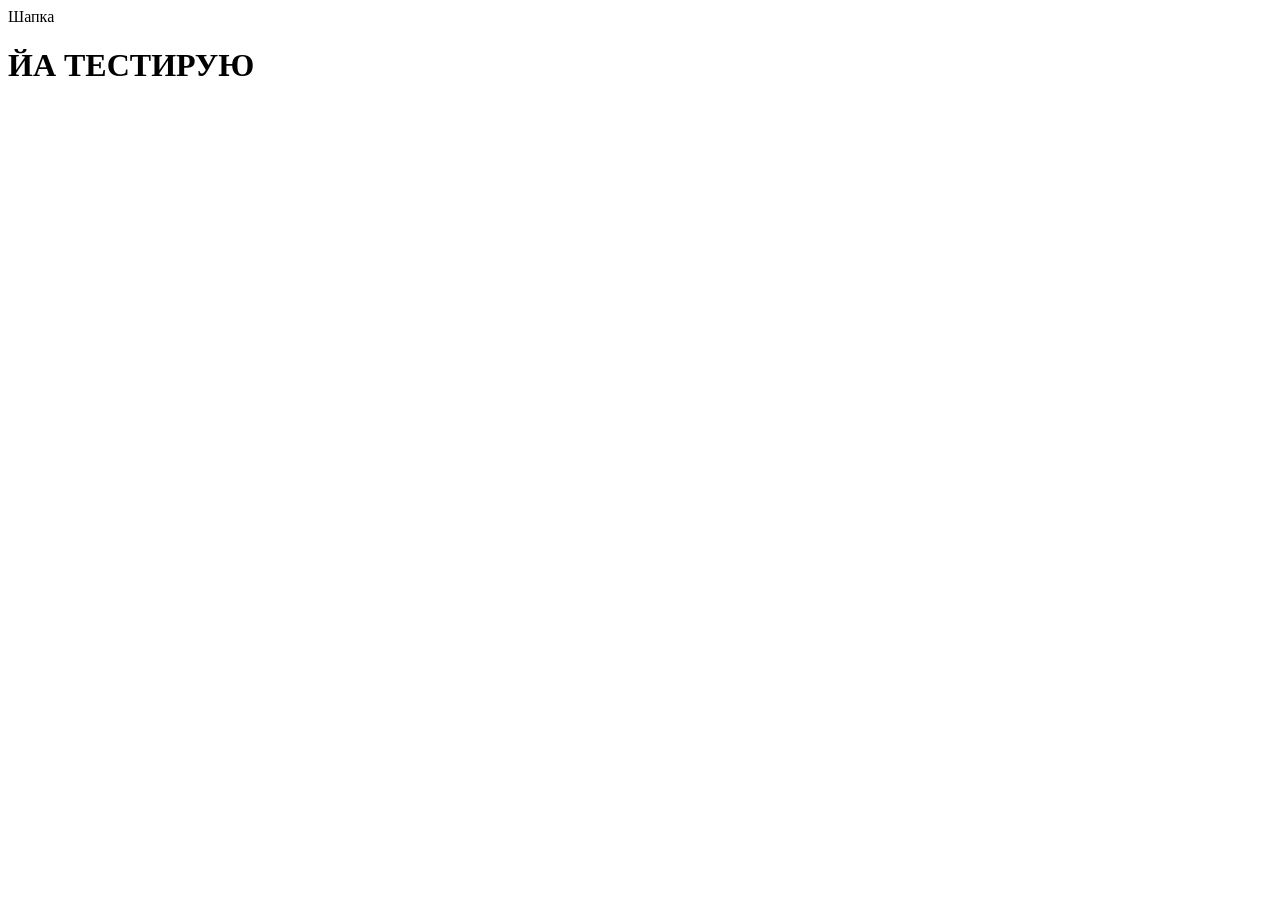
==== source/index.html @ c6e82e5e "я тестирую сборку" ====
<!DOCTYPE html>
<html class="page" lang="ru">
  <head>
    <meta charset="UTF-8">
    <title>Название проекта</title>
    <meta name="viewport" content="width=device-width,initial-scale=1">
    <link rel="stylesheet" href="styles/styles.css">
    <script src="scripts/index.js" defer></script>
  </head>
  <body class="page__body">
    <header class="header">Шапка</header>
    <h1>ЙА ТЕСТИРУЮ</h1>
  </body>
</html>
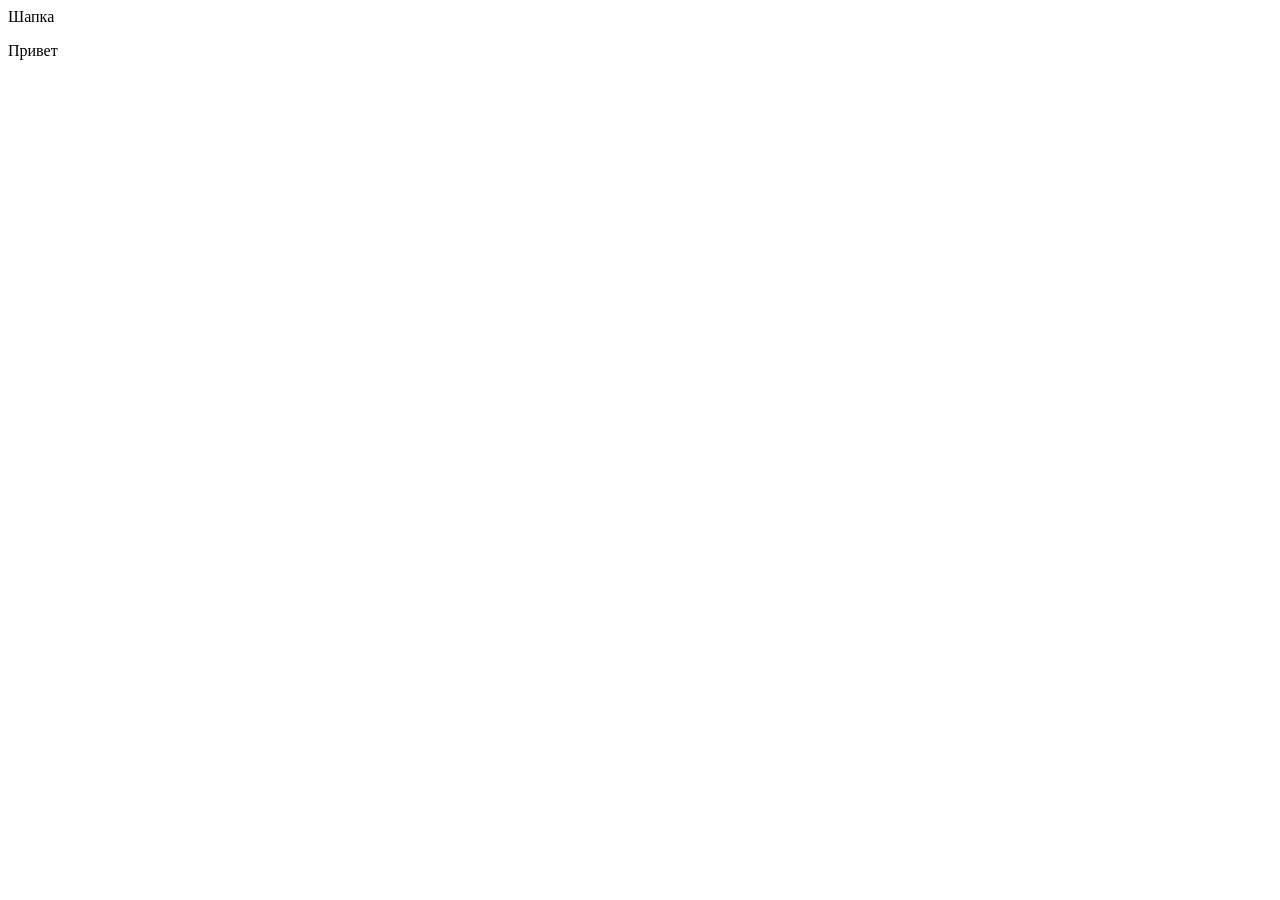
==== commit 74d81156: "Тест (#1)" ====
--- a/source/index.html
+++ b/source/index.html
@@ -1,14 +1,17 @@
 <!DOCTYPE html>
 <html class="page" lang="ru">
-  <head>
-    <meta charset="UTF-8">
-    <title>Название проекта</title>
-    <meta name="viewport" content="width=device-width,initial-scale=1">
-    <link rel="stylesheet" href="styles/styles.css">
-    <script src="scripts/index.js" defer></script>
-  </head>
-  <body class="page__body">
-    <header class="header">Шапка</header>
-    <h1>ЙА ТЕСТИРУЮ</h1>
-  </body>
+
+<head>
+  <meta charset="UTF-8">
+  <title>Название проекта</title>
+  <meta name="viewport" content="width=device-width,initial-scale=1">
+  <link rel="stylesheet" href="styles/styles.css">
+  <script src="scripts/index.js" defer></script>
+</head>
+
+<body class="page__body">
+  <header class="header">Шапка</header>
+  <p>Привет</p>
+</body>
+
 </html>
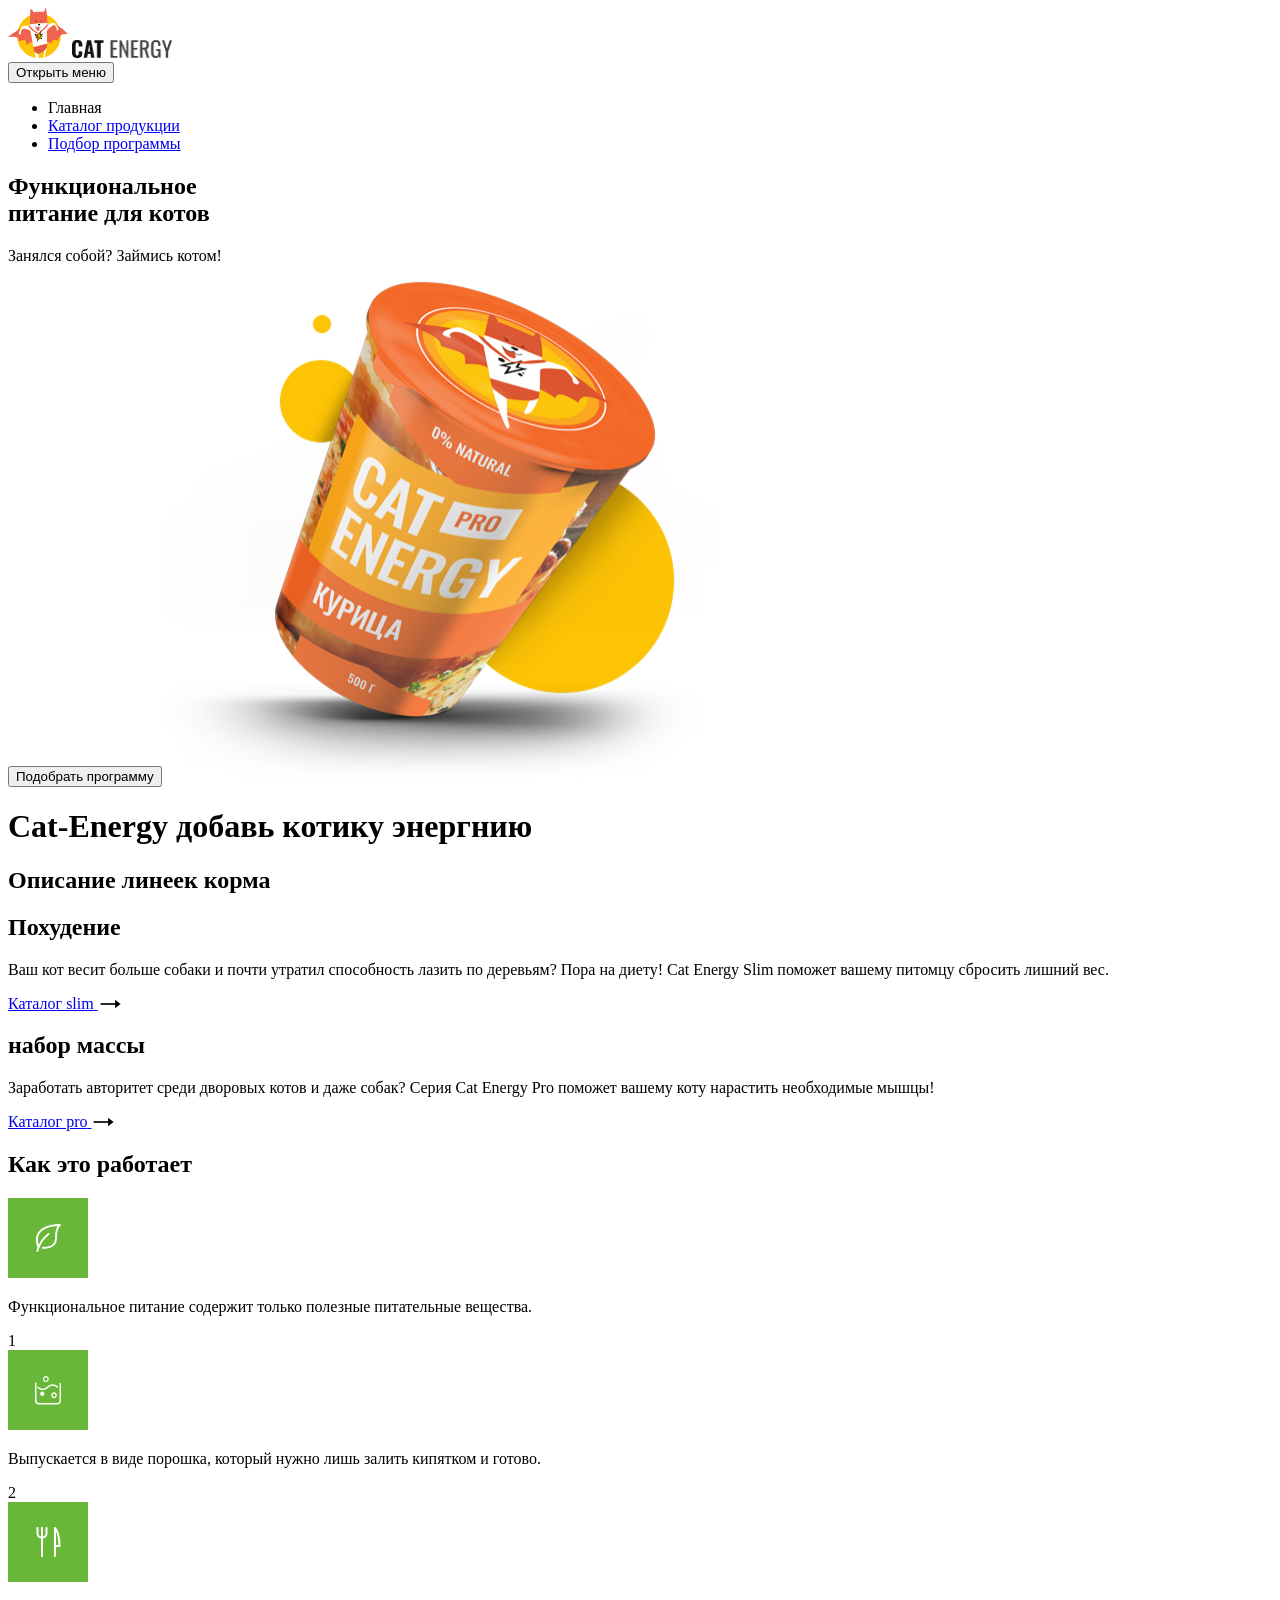
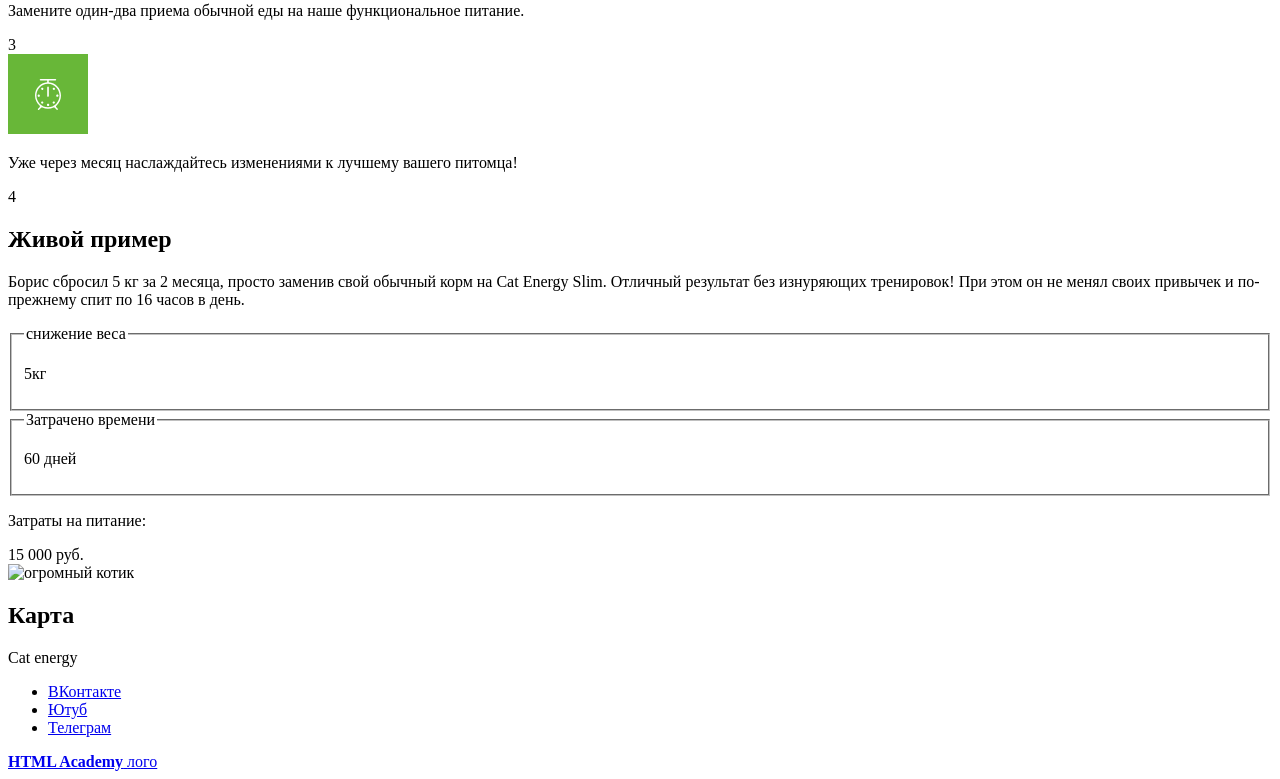
==== commit 112bb866: "Добавляет некоторые иконки и разметку" ====
--- a/source/index.html
+++ b/source/index.html
@@ -1,17 +1,163 @@
 <!DOCTYPE html>
-<html class="page" lang="ru">
+<html class="page" lang="en">
 
 <head>
   <meta charset="UTF-8">
-  <title>Название проекта</title>
-  <meta name="viewport" content="width=device-width,initial-scale=1">
-  <link rel="stylesheet" href="styles/styles.css">
-  <script src="scripts/index.js" defer></script>
+  <title>Сat-energy</title>
 </head>
 
 <body class="page__body">
-  <header class="header">Шапка</header>
-  <p>Привет</p>
+  <header class="main-header">
+    <a class="main-header__logo">
+      <img class="main-header__logo-img" src="img/logo pic.svg" width="60px" height="50px" alt="Супер котик">
+      <img class="main-header__logo-text" src="img/logo text.png" width="100px" height="18px" alt="Сat-energy">
+    </a>
+    <nav class="main-menu">
+      <button class="main-nav__toogle" type="button">
+        <span class="visually-hidden">Открыть меню</span>
+      </button>
+      <div class="main-nav__wrapper">
+        <ul class="main-nav__list site-list">
+          <li class="site-list__item site-list__item-active">
+            <a>Главная</a>
+          </li>
+          <li class="site-list__item ">
+            <a href="catalog.html"> Каталог продукции </a>
+          </li>
+          <li class="site-list__item">
+            <a href="program-details.html">Подбор программы</a>
+          </li>
+        </ul>
+      </div>
+    </nav>
+    <h2 class="main-header__tittle">
+      Функциональное <br> питание для котов
+    </h2>
+    <p class="main-header__text"> Занялся собой? Займись котом!</p>
+    <button class="main-button__program button">
+      <span class="text-button">Подобрать программу</span>
+    </button>
+    <img src="img/index-can.png" width="552px" height="500px">
+  </header>
+  <main class="main-contanier">
+    <h1 class="visually-hidden">Cat-Energy добавь котику энергнию</h1>
+    <section class="rules">
+      <div class="rules__wrapper">
+        <h2 class="visually-hidden">Описание линеек корма</h2>
+        <div class="rules__thin">
+          <h2 class="rules-thin__tittle"> Похудение </h2>
+          <p class="rules-thin__text">
+            Ваш кот весит больше собаки и почти утратил способность лазить по деревьям? Пора на диету! Cat Energy Slim поможет вашему питомцу сбросить лишний вес.
+          </p>
+          <a class="rules-thin__link" href="#">
+            <span class="rules-thin__link-text">Каталог slim</span>
+            <img src="img/icon_arrow.svg" width="32px" height="10px" alt="стрелка">
+          </a>
+        </div>
+        <div class="rules__fat">
+          <h2 class="rules-fat__tittle"> набор массы </h2>
+          <p class="rules-fat__text">
+            Заработать авторитет среди дворовых котов и даже собак? Серия Cat Energy Pro поможет вашему коту нарастить необходимые мышцы!
+          </p>
+          <a class="rules-fat__link" href="#">
+            <span class="rules-fat__link-text">Каталог pro</span>
+            <img src="img/icon_arrow.svg" width="32px" height="10px" alt="стрелка">
+          </a>
+        </div>
+      </div>
+    </section>
+    <section class="description">
+      <div class="description-wrapper">
+        <h2 class=" description__tittle">Как это работает</h2>
+        <div class="description__item">
+          <img src="img/Group 1.svg">
+          <p class="description__text">
+            Функциональное питание содержит только полезные питательные вещества.
+          </p>
+          <span class="description__icon">1</span>
+        </div>
+        <div class="description__item">
+          <img src="img/Group 2.svg">
+          <p class="description__text">
+            Выпускается в виде порошка, который нужно лишь залить кипятком и готово.
+          </p>
+          <span class="description__icon">2</span>
+        </div>
+        <div class="description__item">
+          <img src="img/Group 3.svg">
+          <p class="description__text">
+            Замените один-два приема обычной еды на наше функциональное питание.
+          </p>
+          <span class="description__icon">3</span>
+        </div>
+        <div class="description__item">
+          <img src="img/Group 4.svg">
+          <p class="description__text">
+            Уже через месяц наслаждайтесь изменениями к лучшему вашего питомца!
+          </p>
+          <span class="description__icon">4</span>
+        </div>
+      </div>
+    </section>
+    <section class="example">
+      <div class="example-wrapper">
+        <h2 class="example__tiitle">
+          Живой пример
+        </h2>
+        <p class="example__text">
+          Борис сбросил 5 кг за 2 месяца, просто заменив свой обычный корм на Cat Energy Slim. Отличный результат без изнуряющих тренировок! При этом он не менял своих привычек и по-прежнему спит по 16 часов в день.
+        </p>
+        <fieldset class="example__weight">
+          <legend class="example__tittle">снижение веса</legend>
+          <p class="example__item"> 5кг </p>
+        </fieldset>
+        <fieldset class="example__time">
+          <legend class="example__tittle">Затрачено времени</legend>
+          <p class="example__item"> 60 дней </p>
+        </fieldset>
+        <div class="example__nutrition">
+          <p class="example__nutrition-item">Затраты на питание:</p>
+          <span class="example__nutrition-item">15 000 руб.</span>
+        </div>
+        <img src="#" alt="огромный котик">
+      </div>
+    </section>
+    <sectin class="map">
+      <h2>Карта</h2>
+    </sectin>
+  </main>
+  <footer class="main-footer">
+    <div class="main-footer_wrapper">
+      <div class="main-footer__logo logo">
+        <p>Cat energy</p>
+      </div>
+      <div class="main-footer__social social">
+        <ul class="social__list">
+          <li class="social__item">
+            <a class="social__link social-link--vkonakte" href="https://vk.com/htmlacademy">
+              ВКонтакте
+            </a>
+          <li class="social__item">
+            <a class="social__link social-link--youtube" href="https://https://www.youtube.com/@HTMLAcademyTV">
+              Ютуб
+            </a>
+          </li>
+          <li class="social__item">
+            <a class="social__link social-link--telegram" href="https://t.me/htmlacademy">
+              Телеграм
+            </a>
+          </li>
+          </li>
+        </ul>
+      </div>
+      <div class="main-footer__copirayting copirayting">
+        <a class="copirayting__link" href="https://htmlacademy.ru/study">
+          <b class="copirayting__text">HTML Academy</b>
+          <span>лого</span>
+        </a>
+      </div>
+    </div>
+  </footer>
 </body>
 
 </html>
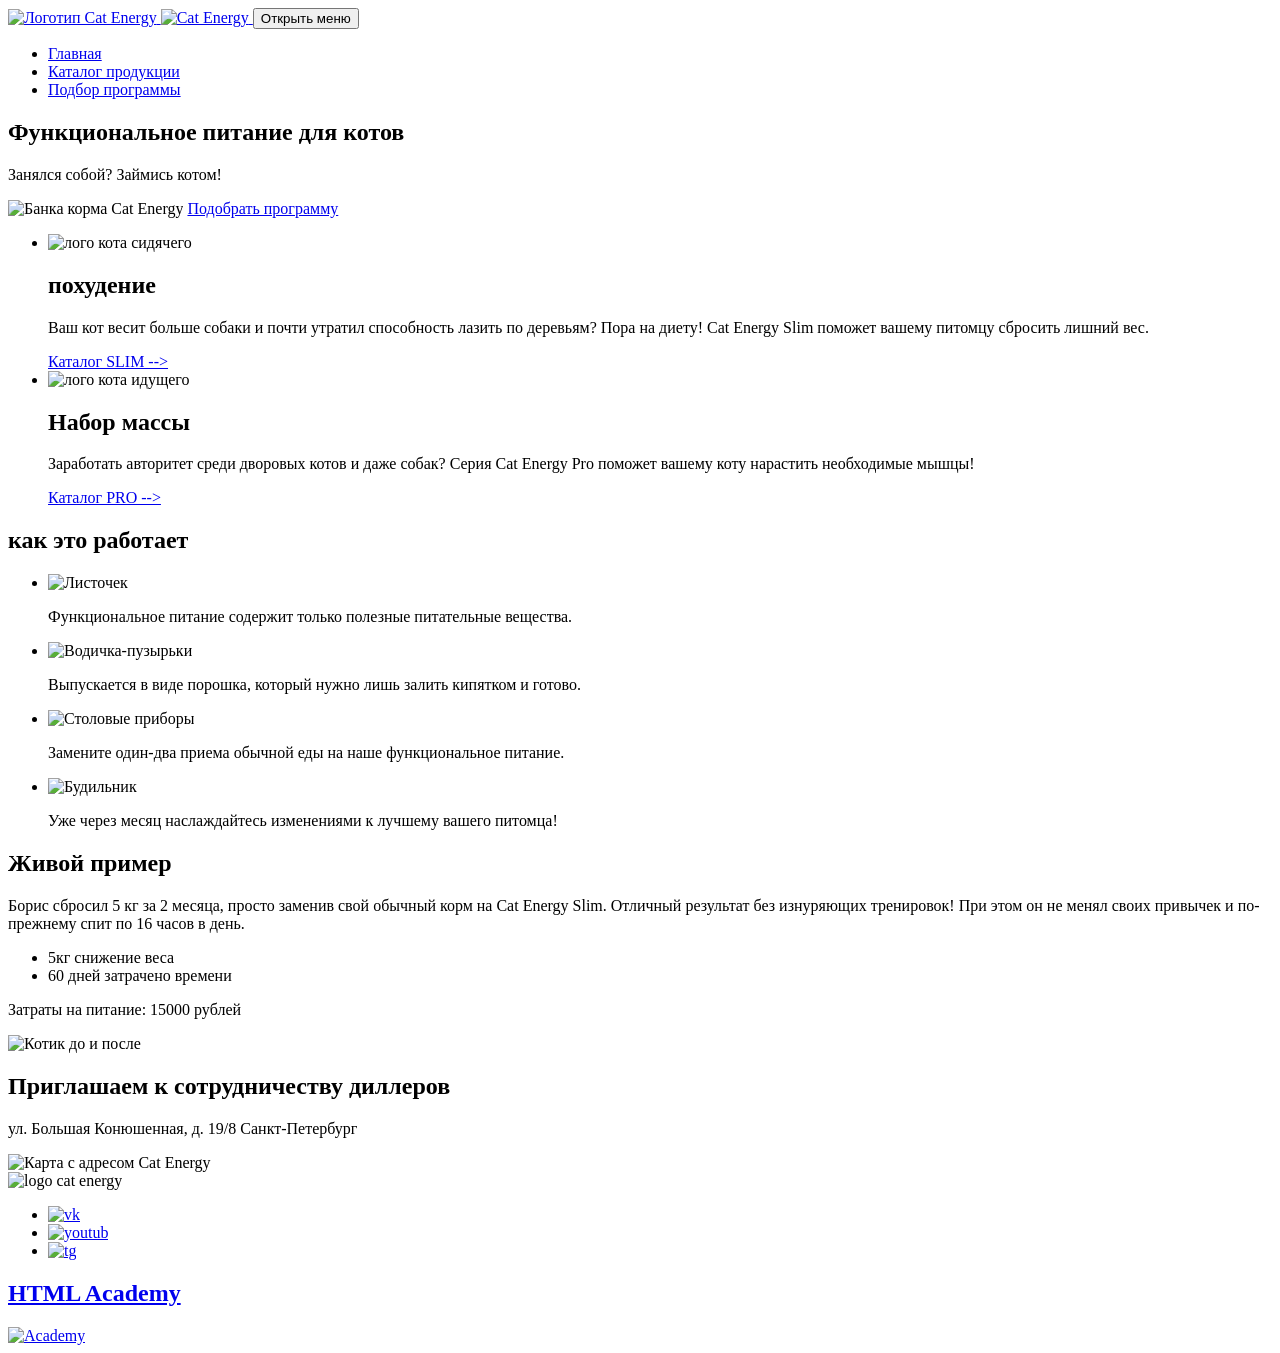
==== commit 745fc134: "Merge b382b05162759d6caf8786033aa71dbfada648d5 into ab524c5998ebb4af7c640b70642531b31e18955c" ====
--- a/source/index.html
+++ b/source/index.html
@@ -1,162 +1,171 @@
 <!DOCTYPE html>
-<html class="page" lang="en">
+<html class="page" lang="ru">
 
 <head>
   <meta charset="UTF-8">
-  <title>Сat-energy</title>
+  <title>Cat Energy</title>
+  <meta name="viewport" content="width=device-width,initial-scale=1">
+  <link rel="stylesheet" href="styles/styles.css">
+  <script src="scripts/index.js" defer></script>
 </head>
 
 <body class="page__body">
-  <header class="main-header">
-    <a class="main-header__logo">
-      <img class="main-header__logo-img" src="img/logo pic.svg" width="60px" height="50px" alt="Супер котик">
-      <img class="main-header__logo-text" src="img/logo text.png" width="100px" height="18px" alt="Сat-energy">
-    </a>
-    <nav class="main-menu">
-      <button class="main-nav__toogle" type="button">
-        <span class="visually-hidden">Открыть меню</span>
+
+  <header class="page-header">
+    <nav class="main-nav">
+      <a class="main-nav__logo" href="index.html">
+        <img class="main-nav__logo-image" src="img/logo-mobile.svg" width="33" height="38" alt="Логотип Cat Energy">
+
+        <img class="main-nav__logo-text" src="img/logo-text.svg" width="101" height="18" alt="Cat Energy">
+      </a>
+
+      <button class="main-nav__toggle" type="button">
+        <span class="visually-hidden">
+          Открыть меню
+        </span>
       </button>
-      <div class="main-nav__wrapper">
-        <ul class="main-nav__list site-list">
-          <li class="site-list__item site-list__item-active">
-            <a>Главная</a>
-          </li>
-          <li class="site-list__item ">
-            <a href="catalog.html"> Каталог продукции </a>
-          </li>
-          <li class="site-list__item">
-            <a href="program-details.html">Подбор программы</a>
-          </li>
-        </ul>
-      </div>
+
+      <ul class="site-list">
+        <li class="site-list__item">
+          <a class="site-list__link site-list__link--current" href="index.html">
+            Главная
+          </a>
+        </li>
+
+        <li class="site-list__item">
+          <a class="site-list__link" href="catalog.html">
+            Каталог продукции
+          </a>
+        </li>
+
+        <li class="site-list__item">
+          <a class="site-list__link" href="#">
+            Подбор программы
+          </a>
+        </li>
+      </ul>
     </nav>
-    <h2 class="main-header__tittle">
-      Функциональное <br> питание для котов
-    </h2>
-    <p class="main-header__text"> Занялся собой? Займись котом!</p>
-    <button class="main-button__program button">
-      <span class="text-button">Подобрать программу</span>
-    </button>
-    <img src="img/index-can.png" width="552px" height="500px">
   </header>
-  <main class="main-contanier">
-    <h1 class="visually-hidden">Cat-Energy добавь котику энергнию</h1>
-    <section class="rules">
-      <div class="rules__wrapper">
-        <h2 class="visually-hidden">Описание линеек корма</h2>
-        <div class="rules__thin">
-          <h2 class="rules-thin__tittle"> Похудение </h2>
-          <p class="rules-thin__text">
+
+  <main class="main-container">
+
+    <section class="promo">
+      <h1 class="promo__title">
+        Функциональное питание для котов
+      </h1>
+
+      <p class="promo__text">
+        Занялся собой? Займись котом!
+      </p>
+
+      <img class="promo__image" src="img/index-can-mobile.png" width="280" height="270" alt="Банка корма Cat Energy">
+
+      <a class="promo__button button" href="catalog.html">
+        Подобрать программу
+      </a>
+    </section>
+
+    <section class="programs">
+
+      <ul class="programs__list">
+        <li class="programs__item">
+          <img class="programs__logo" src="#" width="50" height="50" alt="лого кота сидячего">
+          <h2 class="programs__title">похудение</h2>
+          <p class="programs__paragraph">
             Ваш кот весит больше собаки и почти утратил способность лазить по деревьям? Пора на диету! Cat Energy Slim поможет вашему питомцу сбросить лишний вес.
           </p>
-          <a class="rules-thin__link" href="#">
-            <span class="rules-thin__link-text">Каталог slim</span>
-            <img src="img/icon_arrow.svg" width="32px" height="10px" alt="стрелка">
-          </a>
-        </div>
-        <div class="rules__fat">
-          <h2 class="rules-fat__tittle"> набор массы </h2>
-          <p class="rules-fat__text">
-            Заработать авторитет среди дворовых котов и даже собак? Серия Cat Energy Pro поможет вашему коту нарастить необходимые мышцы!
-          </p>
-          <a class="rules-fat__link" href="#">
-            <span class="rules-fat__link-text">Каталог pro</span>
-            <img src="img/icon_arrow.svg" width="32px" height="10px" alt="стрелка">
-          </a>
-        </div>
-      </div>
+          <a class="programs__link" href="#">Каталог SLIM --></a>
+        </li>
+        <li class="programs__item">
+          <img class="programs__logo" src="#" width="67" height="50" alt="лого кота идущего">
+          <h2 class="programs__title">Набор массы</h2>
+          <p class="programs__paragraph">
+            Заработать авторитет среди дворовых котов и даже собак? Серия Cat Energy Pro поможет вашему коту нарастить необходимые мышцы!</p>
+          <a class=" programs__link" href="#">Каталог PRO --></a>
+        </li>
+      </ul>
     </section>
-    <section class="description">
-      <div class="description-wrapper">
-        <h2 class=" description__tittle">Как это работает</h2>
-        <div class="description__item">
-          <img src="img/Group 1.svg">
-          <p class="description__text">
-            Функциональное питание содержит только полезные питательные вещества.
-          </p>
-          <span class="description__icon">1</span>
-        </div>
-        <div class="description__item">
-          <img src="img/Group 2.svg">
-          <p class="description__text">
-            Выпускается в виде порошка, который нужно лишь залить кипятком и готово.
-          </p>
-          <span class="description__icon">2</span>
-        </div>
-        <div class="description__item">
-          <img src="img/Group 3.svg">
-          <p class="description__text">
-            Замените один-два приема обычной еды на наше функциональное питание.
-          </p>
-          <span class="description__icon">3</span>
-        </div>
-        <div class="description__item">
-          <img src="img/Group 4.svg">
-          <p class="description__text">
-            Уже через месяц наслаждайтесь изменениями к лучшему вашего питомца!
-          </p>
-          <span class="description__icon">4</span>
-        </div>
-      </div>
+
+    <section class="adventeges">
+      <h2 class="adventeges__title">как это работает</h2>
+      <ul class="adventeges__list">
+        <li class="adventeges__item">
+          <img src="#" width="60" height="60" alt="Листочек">
+          <p class="adventeges__paragraph">Функциональное питание
+            содержит только полезные
+            питательные вещества.</p>
+        </li>
+        <li class="adventeges__item">
+          <img src="#" width="60" height="60" alt="Водичка-пузырьки">
+          <p class="adventeges__paragraph">Выпускается в виде порошка,
+            который нужно лишь залить
+            кипятком и готово.</p>
+        </li>
+        <li class="adventeges__item">
+          <img src="#" width="60" height="60" alt="Столовые приборы">
+          <p class="adventeges__paragraph">Замените один-два приема
+            обычной еды на наше
+            функциональное питание.</p>
+        </li>
+        <li class="adventeges__item">
+          <img src="#" width="60" height="60" alt="Будильник">
+          <p class="adventeges__paragraph">Уже через месяц наслаждайтесь изменениями к лучшему вашего питомца!</p>
+        </li>
+      </ul>
     </section>
+
     <section class="example">
-      <div class="example-wrapper">
-        <h2 class="example__tiitle">
-          Живой пример
+      <h2 class="example__title">Живой пример</h2>
+      <p class="example__paragraph">Борис сбросил 5 кг за 2 месяца, просто заменив свой обычный корм на Cat Energy Slim. Отличный результат без изнуряющих тренировок! При этом он не менял своих привычек и по-прежнему спит по 16 часов в день.</p>
+      <ul class="example__list">
+        <li class="example__item">5кг снижение веса</li>
+        <li class="example__item">60 дней затрачено времени</li>
+      </ul>
+      <p class=" example_paragraph">Затраты на питание: 15000 рублей</p>
+      <img class="example__logo" width="280" height="256" src="#" alt="Котик до и после">
+
+    </section>
+
+    <section class="contacts">
+      <h2 class="contacts__title">Приглашаем к сотрудничеству диллеров</h2>
+      <p class="contacts__paragraph">ул. Большая
+        Конюшенная, д. 19/8
+        Санкт-Петербург</p>
+      <img class="contacts__map" width="320" height="362" src="#" alt="Карта с адресом Cat Energy">
+    </section>
+  </main>
+
+  <footer class="site-footer">
+    <img class="site-footer__logo" width="128" height="24" src="#" alt="logo cat energy">
+    <ul class=" site-footer__social-network">
+      <li class="site-footer__social-network-item">
+        <a class="site-footer__social-network-link" href="#">
+          <img class="site-footer__social-network-icon" width="28" height="22" src="#" alt="vk">
+        </a>
+      </li>
+      <li class="site-footer__social-network-item">
+        <a class="site-footer__social-network-link" href="#">
+          <img class="site-footer__social-network-icon" width="28" height="22" src="#" alt="youtub">
+        </a>
+      </li>
+
+      <li class="site-footer__social-network-item">
+        <a class="site-footer__social-network-link" href="#">
+          <img class="site-footer__social-network-icon" width="28" height="22" src="#" alt="tg">
+        </a>
+      </li>
+    </ul>
+
+    <section class="site-footer__copirigth">
+      <a class="site-footer__copirigth-link" href="#">
+        <h2 class="site-footer__copirigth-title">
+          HTML Academy
         </h2>
-        <p class="example__text">
-          Борис сбросил 5 кг за 2 месяца, просто заменив свой обычный корм на Cat Energy Slim. Отличный результат без изнуряющих тренировок! При этом он не менял своих привычек и по-прежнему спит по 16 часов в день.
-        </p>
-        <fieldset class="example__weight">
-          <legend class="example__tittle">снижение веса</legend>
-          <p class="example__item"> 5кг </p>
-        </fieldset>
-        <fieldset class="example__time">
-          <legend class="example__tittle">Затрачено времени</legend>
-          <p class="example__item"> 60 дней </p>
-        </fieldset>
-        <div class="example__nutrition">
-          <p class="example__nutrition-item">Затраты на питание:</p>
-          <span class="example__nutrition-item">15 000 руб.</span>
-        </div>
-        <img src="#" alt="огромный котик">
-      </div>
+      </a>
+      <a class="site-footer__copirigth-link" href="#">
+        <img class="site-footer__copirigth-icon" width="27" height="34" src="#" alt="Academy">
+      </a>
     </section>
-    <sectin class="map">
-      <h2>Карта</h2>
-    </sectin>
-  </main>
-  <footer class="main-footer">
-    <div class="main-footer_wrapper">
-      <div class="main-footer__logo logo">
-        <p>Cat energy</p>
-      </div>
-      <div class="main-footer__social social">
-        <ul class="social__list">
-          <li class="social__item">
-            <a class="social__link social-link--vkonakte" href="https://vk.com/htmlacademy">
-              ВКонтакте
-            </a>
-          <li class="social__item">
-            <a class="social__link social-link--youtube" href="https://https://www.youtube.com/@HTMLAcademyTV">
-              Ютуб
-            </a>
-          </li>
-          <li class="social__item">
-            <a class="social__link social-link--telegram" href="https://t.me/htmlacademy">
-              Телеграм
-            </a>
-          </li>
-          </li>
-        </ul>
-      </div>
-      <div class="main-footer__copirayting copirayting">
-        <a class="copirayting__link" href="https://htmlacademy.ru/study">
-          <b class="copirayting__text">HTML Academy</b>
-          <span>лого</span>
-        </a>
-      </div>
-    </div>
   </footer>
 </body>
 
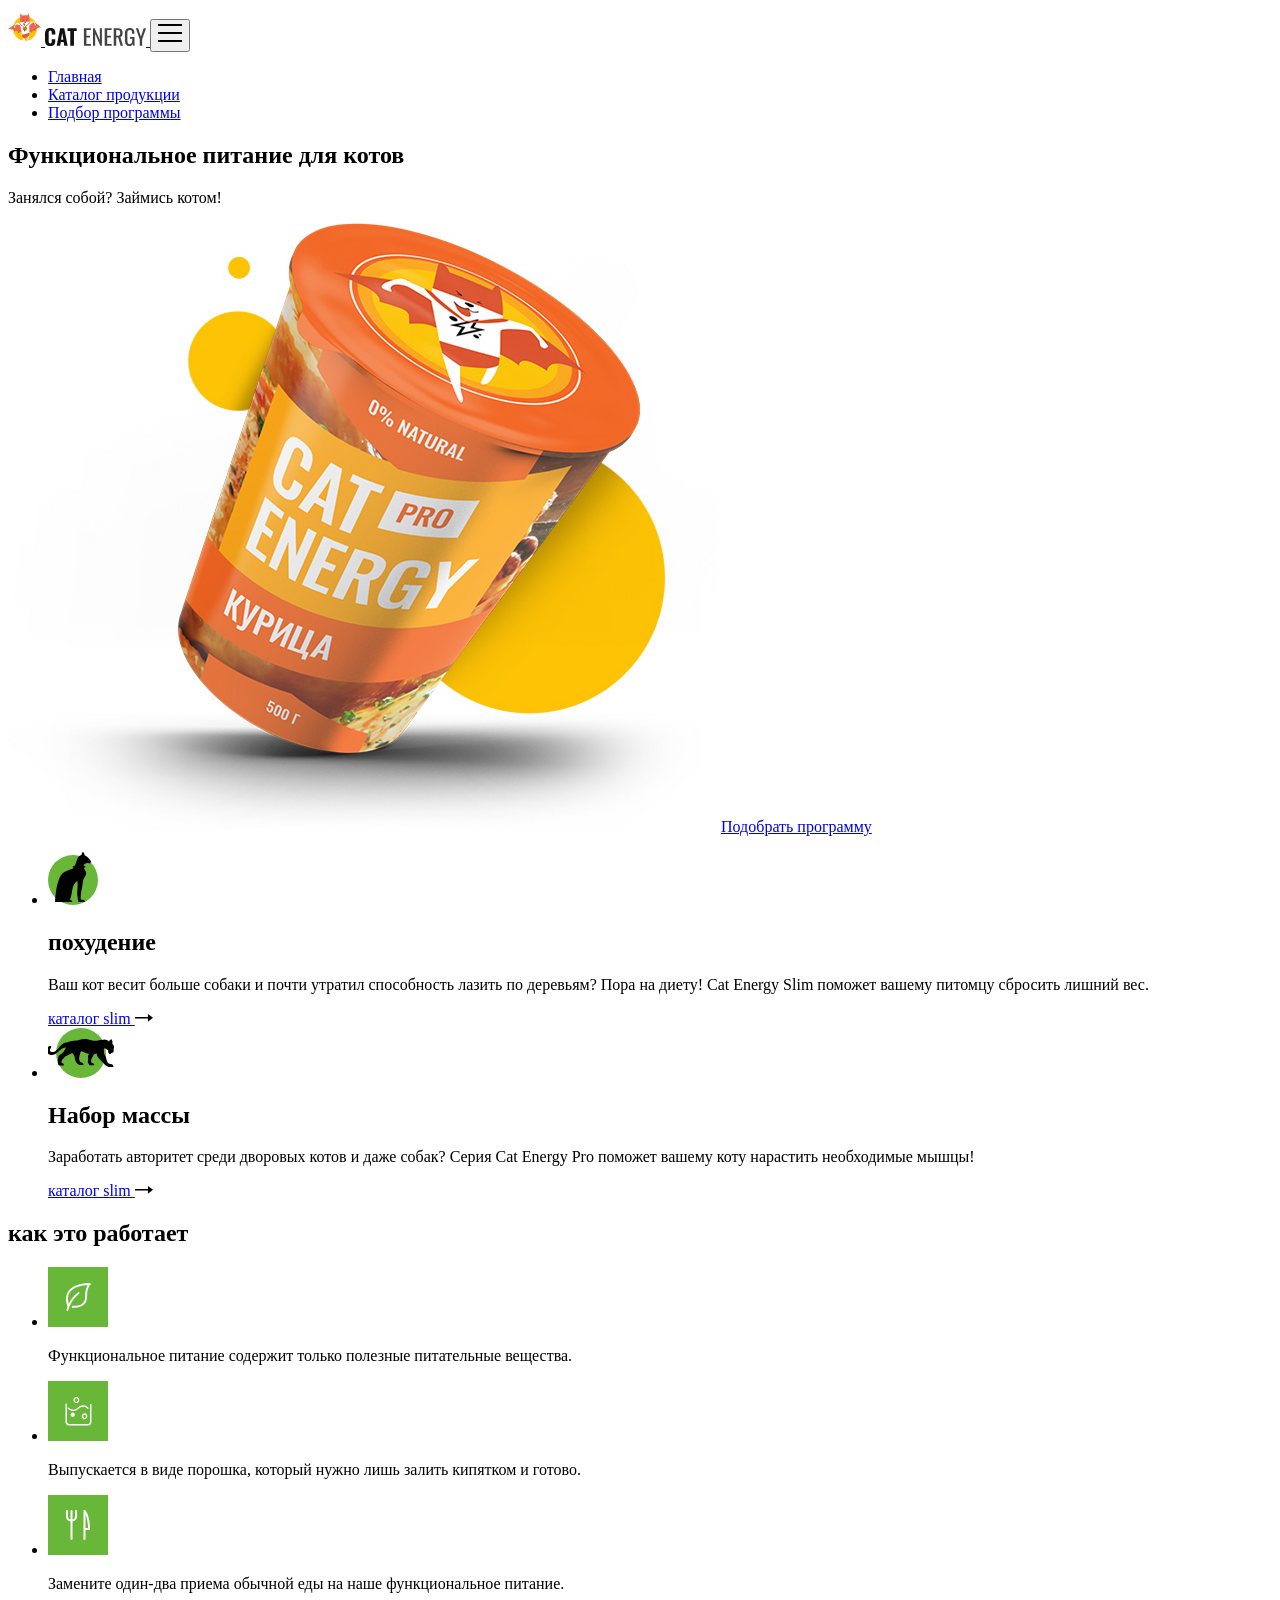
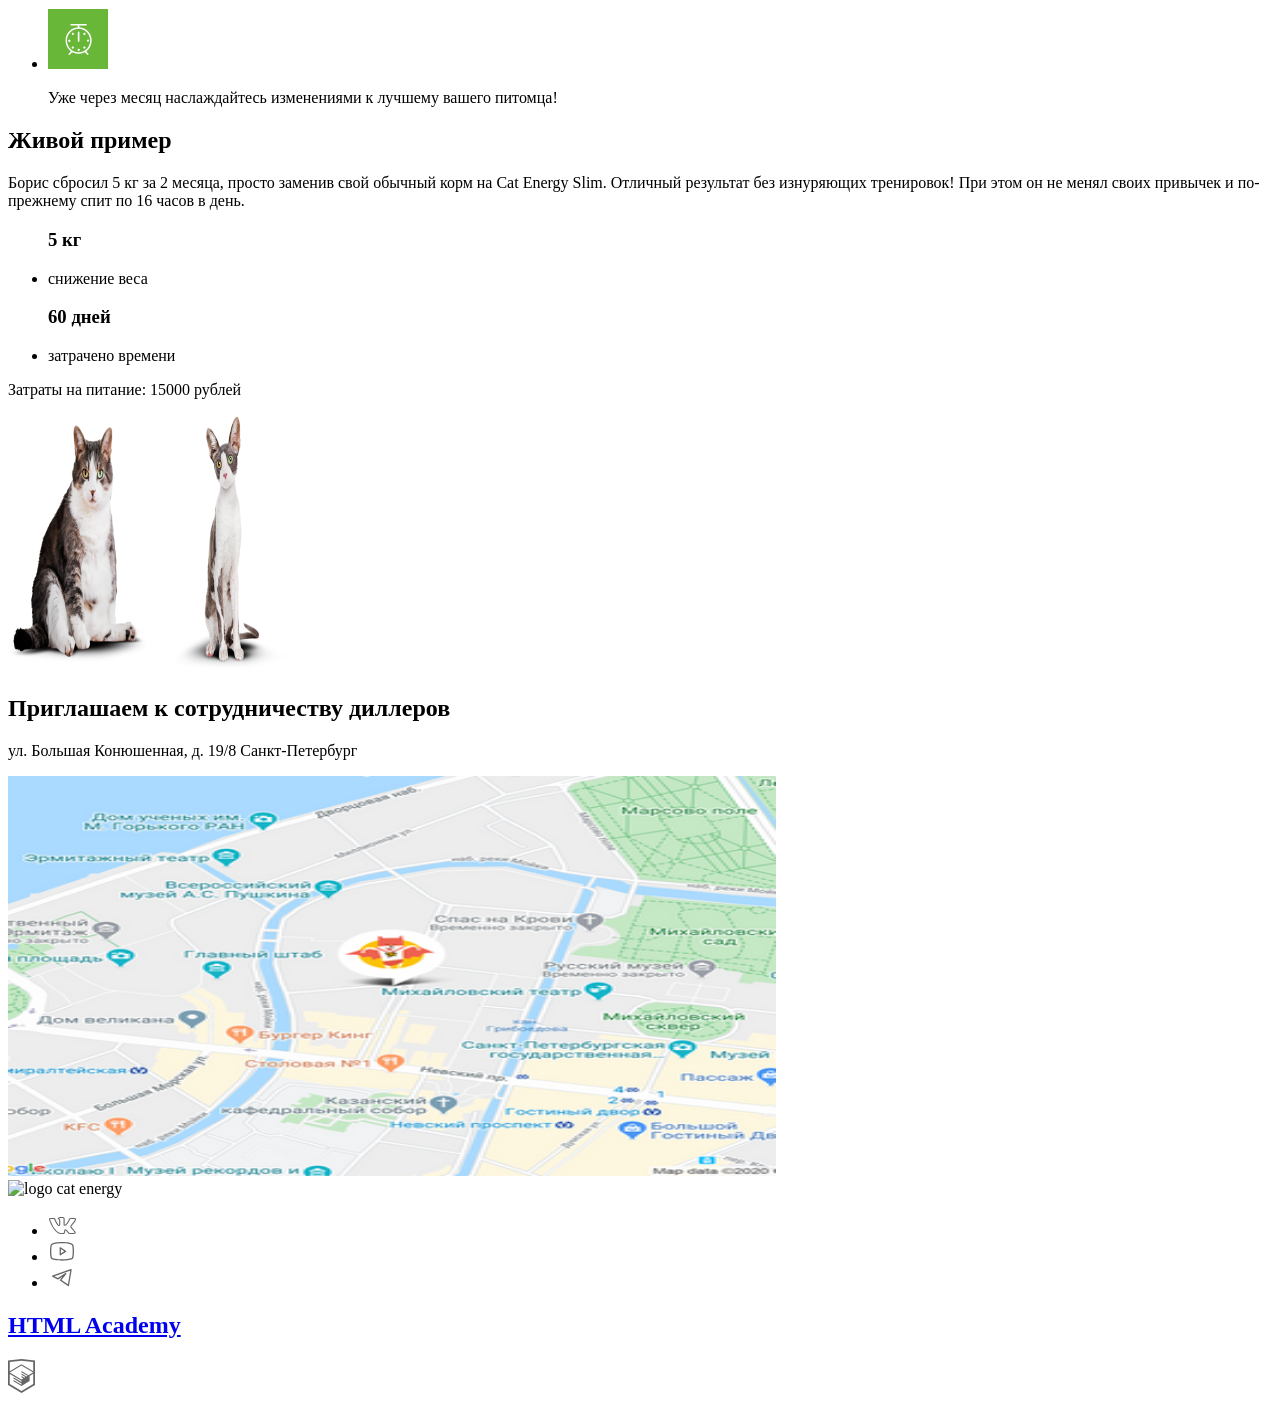
==== commit 26559108: "Merge 7597d33ff481a4c878648e20f163a6705715d55b into ab524c5998ebb4af7c640b70642531b31e18955c" ====
--- a/source/index.html
+++ b/source/index.html
@@ -6,6 +6,13 @@
   <title>Cat Energy</title>
   <meta name="viewport" content="width=device-width,initial-scale=1">
   <link rel="stylesheet" href="styles/styles.css">
+  <link rel="icon" href="favicon.ico" sizes="any">
+
+  <link rel="icon" href="favicons/icon.svg" type="image/svg+xml">
+
+  <link rel="apple-touch-icon" href="favicons/180.png">
+
+  <link rel="manifest" href="manifest.webmanifest">
   <script src="scripts/index.js" defer></script>
 </head>
 
@@ -14,15 +21,25 @@
   <header class="page-header">
     <nav class="main-nav">
       <a class="main-nav__logo" href="index.html">
-        <img class="main-nav__logo-image" src="img/logo-mobile.svg" width="33" height="38" alt="Логотип Cat Energy">
-
-        <img class="main-nav__logo-text" src="img/logo-text.svg" width="101" height="18" alt="Cat Energy">
+        <picture class="main-nav__logo-image">
+          <source media="(min-width: 1440px)" type="image/svg+xml" srcset="images/icons/icon-desktop.svg">
+
+          <source media="(min-width: 768px)" type="image/svg+xml" srcset="images/icons/icon-tablet.svg">
+
+          <img src="images/icons/icon-header-mobile.svg" width="33" height="38" alt="Cat Energy">
+        </picture>
+
+        <picture class="main-nav__logo-image">
+          <source media="(min-width: 1440px)" type="image/svg+xml" srcset="images/icons/icon-text-desktop.svg">
+
+          <source media="(min-width: 768px)" type="image/svg+xml" srcset="images/icons/icon-text-tablet.svg">
+
+          <img src="images/icons/icon-header-text-mobile.svg" width="101" height="18" alt="Cat Energy">
+        </picture>
       </a>
 
       <button class="main-nav__toggle" type="button">
-        <span class="visually-hidden">
-          Открыть меню
-        </span>
+        <img src="images/icons/icon-header-btn-burger.svg" width="24" height="24" alt="Открыть меню">
       </button>
 
       <ul class="site-list">
@@ -58,7 +75,17 @@
         Занялся собой? Займись котом!
       </p>
 
-      <img class="promo__image" src="img/index-can-mobile.png" width="280" height="270" alt="Банка корма Cat Energy">
+      <picture class="promo__image">
+        <source media="(min-width: 1440px)" type="image/png" srcset="
+      images/index-can-desktop@1x.png 1x,
+      images/index-can-desktop@2x.png 2x" width="552" height="499">
+
+        <source media="(min-width: 768px)" type="image/png" srcset="
+      images/index-can-tablet-1@1x.png 1x,
+      images/index-can-tablet-1@2x.png 2x" width="709" height="609">
+
+        <img src="images/index-can-mobile-1@1x.png" srcset="images/index-can-mobile-1@2x.png 2x" width="280" height="270" alt="Банка корма Cat Energy">
+      </picture>
 
       <a class="promo__button button" href="catalog.html">
         Подобрать программу
@@ -69,47 +96,53 @@
 
       <ul class="programs__list">
         <li class="programs__item">
-          <img class="programs__logo" src="#" width="50" height="50" alt="лого кота сидячего">
+          <img class="programs__icon" src="images/icons/icon-cat-sit.svg" width="50" height="53" alt="">
           <h2 class="programs__title">похудение</h2>
           <p class="programs__paragraph">
             Ваш кот весит больше собаки и почти утратил способность лазить по деревьям? Пора на диету! Cat Energy Slim поможет вашему питомцу сбросить лишний вес.
           </p>
-          <a class="programs__link" href="#">Каталог SLIM --></a>
+          <a class="programs__link" href="catalog.html">
+            каталог slim
+            <img class="programs__link-icon" src="images/icons/icon-arrow-1.svg" width="24" height="12" alt="">
+          </a>
         </li>
         <li class="programs__item">
-          <img class="programs__logo" src="#" width="67" height="50" alt="лого кота идущего">
+          <img class="programs__logo" src="images/icons/icon-cat-way.svg" width="67" height="50" alt="лого кота идущего">
           <h2 class="programs__title">Набор массы</h2>
           <p class="programs__paragraph">
             Заработать авторитет среди дворовых котов и даже собак? Серия Cat Energy Pro поможет вашему коту нарастить необходимые мышцы!</p>
-          <a class=" programs__link" href="#">Каталог PRO --></a>
-        </li>
-      </ul>
-    </section>
-
-    <section class="adventeges">
-      <h2 class="adventeges__title">как это работает</h2>
-      <ul class="adventeges__list">
-        <li class="adventeges__item">
-          <img src="#" width="60" height="60" alt="Листочек">
-          <p class="adventeges__paragraph">Функциональное питание
+          <a class="programs__link" href="catalog.html">
+            каталог slim
+            <img class="programs__link-icon" src="images/icons/icon-arrow-2.svg" width="24" height="12" alt="">
+          </a>
+        </li>
+      </ul>
+    </section>
+
+    <section class="advantages">
+      <h2 class="advantages__title">как это работает</h2>
+      <ul class="advantages__list">
+        <li class="advantages__item">
+          <img src="images/icons/icon-leaf.svg" width="60" height="60" alt="Листочек">
+          <p class="advantages__paragraph">Функциональное питание
             содержит только полезные
             питательные вещества.</p>
         </li>
-        <li class="adventeges__item">
-          <img src="#" width="60" height="60" alt="Водичка-пузырьки">
-          <p class="adventeges__paragraph">Выпускается в виде порошка,
+        <li class="advantages__item">
+          <img src="images/icons/icon-glass.svg" width="60" height="60" alt="Водичка-пузырьки">
+          <p class="advantages__paragraph">Выпускается в виде порошка,
             который нужно лишь залить
             кипятком и готово.</p>
         </li>
-        <li class="adventeges__item">
-          <img src="#" width="60" height="60" alt="Столовые приборы">
-          <p class="adventeges__paragraph">Замените один-два приема
+        <li class="advantages__item">
+          <img src="images/icons/icon-cutlery.svg" width="60" height="60" alt="Столовые приборы">
+          <p class="advantages__paragraph">Замените один-два приема
             обычной еды на наше
             функциональное питание.</p>
         </li>
-        <li class="adventeges__item">
-          <img src="#" width="60" height="60" alt="Будильник">
-          <p class="adventeges__paragraph">Уже через месяц наслаждайтесь изменениями к лучшему вашего питомца!</p>
+        <li class="advantages__item">
+          <img src="images/icons/icon-alarm.svg" width="60" height="60" alt="Будильник">
+          <p class="advantages__paragraph">Уже через месяц наслаждайтесь изменениями к лучшему вашего питомца!</p>
         </li>
       </ul>
     </section>
@@ -118,11 +151,36 @@
       <h2 class="example__title">Живой пример</h2>
       <p class="example__paragraph">Борис сбросил 5 кг за 2 месяца, просто заменив свой обычный корм на Cat Energy Slim. Отличный результат без изнуряющих тренировок! При этом он не менял своих привычек и по-прежнему спит по 16 часов в день.</p>
       <ul class="example__list">
-        <li class="example__item">5кг снижение веса</li>
-        <li class="example__item">60 дней затрачено времени</li>
-      </ul>
-      <p class=" example_paragraph">Затраты на питание: 15000 рублей</p>
-      <img class="example__logo" width="280" height="256" src="#" alt="Котик до и после">
+        <h3 class="example__list__title">5 кг</h3>
+        <li class="example__item">снижение веса</li>
+        <h3 class="example__list__title">60 дней</h3>
+        <li class="example__item">затрачено времени</li>
+      </ul>
+      <p class=" example__paragraph">Затраты на питание: 15000 рублей</p>
+
+      <picture class="example__image">
+        <source media="(min-width: 1440px)" type="image/png" srcset="
+      images/cat-before-tablet@1x.png 1x,
+      images/cat-before-tablet@2x.png 2x">
+
+        <source media="(min-width: 768px)" type="image/png" srcset="
+      images/cat-before-tablet@1x.png 1x,
+      images/cat-before-tablet@2x.png 2x">
+
+        <img src="images/cat-before-mobile@1x.png" srcset="images/cat-before-mobile@2x.png 2x" width="140" height="256" alt="Кот до похудения">
+      </picture>
+
+      <picture class="example__image">
+        <source media="(min-width: 1440px)" type="image/png" srcset="
+      images/cat-after-tablet@1x.png 1x,
+      images/cat-after-tablet@2x.png 2x">
+
+        <source media="(min-width: 768px)" type="image/png" srcset="
+      images/cat-after-tablet@1x.png 1x,
+      images/cat-after-tablet@2x.png 2x">
+
+        <img src="images/cat-after-mobile@1x.png" srcset="images/cat-after-mobile@2x.png 2x" width="140" height="256" alt="Кот после похудения">
+      </picture>
 
     </section>
 
@@ -131,7 +189,17 @@
       <p class="contacts__paragraph">ул. Большая
         Конюшенная, д. 19/8
         Санкт-Петербург</p>
-      <img class="contacts__map" width="320" height="362" src="#" alt="Карта с адресом Cat Energy">
+      <picture class="contacts__map">
+        <source media="(min-width: 1440px)" type="image/png" srcset="
+      images/map-desktope@1x.png 1x,
+      images/map-desktope@2x.png 2x" width="1440" height="400">
+
+        <source media="(min-width: 768px)" type="image/png" srcset="
+      images/map-tablet@1x.png 1x,
+      images/map-tablet@2x.png 2x" width="768" height="400">
+
+        <img src="images/map-mobile@1x.png" srcset="images/map-mobile@2x.png 2x" width="320" height="362" alt="Карта с адресом Cat Energy">
+      </picture>
     </section>
   </main>
 
@@ -140,30 +208,30 @@
     <ul class=" site-footer__social-network">
       <li class="site-footer__social-network-item">
         <a class="site-footer__social-network-link" href="#">
-          <img class="site-footer__social-network-icon" width="28" height="22" src="#" alt="vk">
+          <img class="site-footer__social-network-icon" width="28" height="22" src="images/icons/icon-footer-vkontakte.svg" alt="vk">
         </a>
       </li>
       <li class="site-footer__social-network-item">
         <a class="site-footer__social-network-link" href="#">
-          <img class="site-footer__social-network-icon" width="28" height="22" src="#" alt="youtub">
+          <img class="site-footer__social-network-icon" width="28" height="22" src="images/icons/icon-footer-youtube.svg" alt="youtub">
         </a>
       </li>
 
       <li class="site-footer__social-network-item">
         <a class="site-footer__social-network-link" href="#">
-          <img class="site-footer__social-network-icon" width="28" height="22" src="#" alt="tg">
+          <img class="site-footer__social-network-icon" width="28" height="22" src="images/icons/icon-footer-telegram.svg" alt="tg">
         </a>
       </li>
     </ul>
 
-    <section class="site-footer__copirigth">
-      <a class="site-footer__copirigth-link" href="#">
-        <h2 class="site-footer__copirigth-title">
+    <section class="site-footer__copyrigth">
+      <a class="site-footer__copirygth-link" href="#">
+        <h2 class="site-footer__copyrigth-title">
           HTML Academy
         </h2>
       </a>
-      <a class="site-footer__copirigth-link" href="#">
-        <img class="site-footer__copirigth-icon" width="27" height="34" src="#" alt="Academy">
+      <a class="site-footer__copyrigth-link" href="#">
+        <img class="site-footer__copyrigth-icon" width="27" height="34" src="images/icons/icon-footer-academy.svg" alt="Academy">
       </a>
     </section>
   </footer>
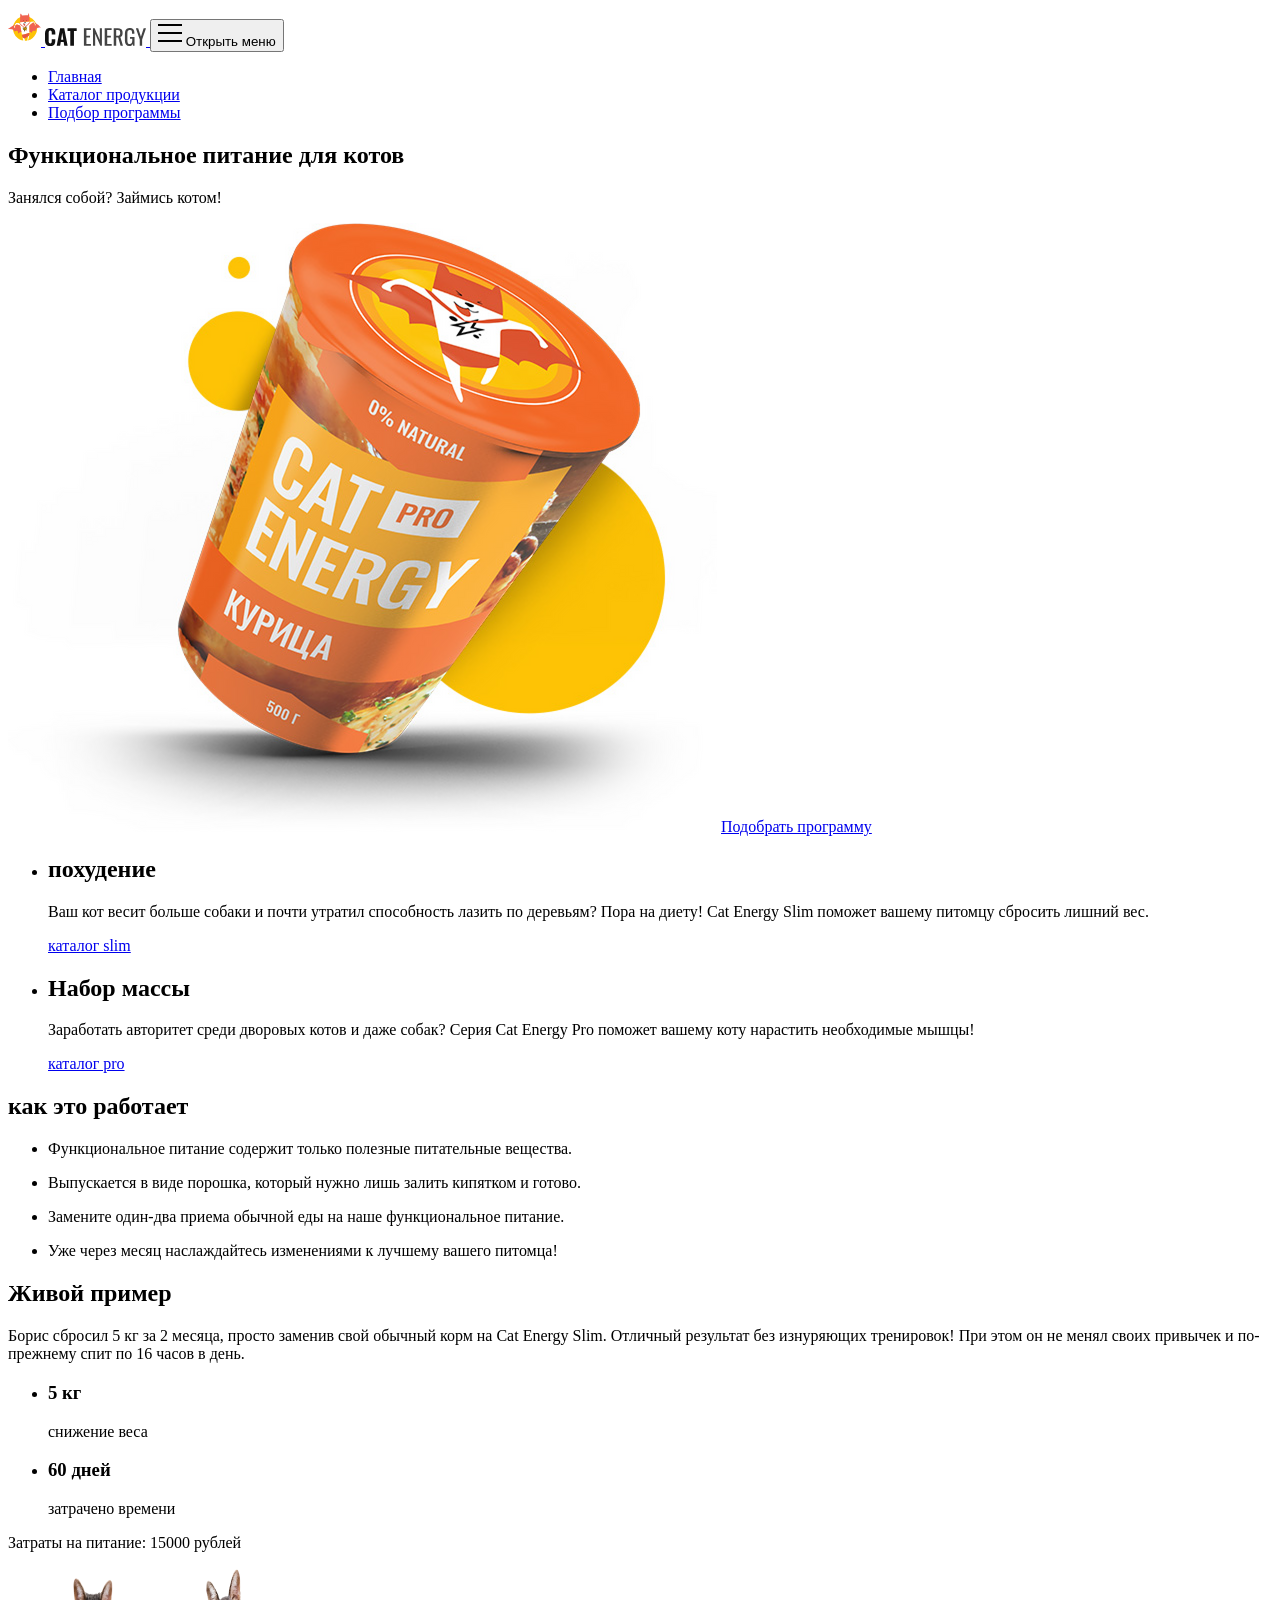
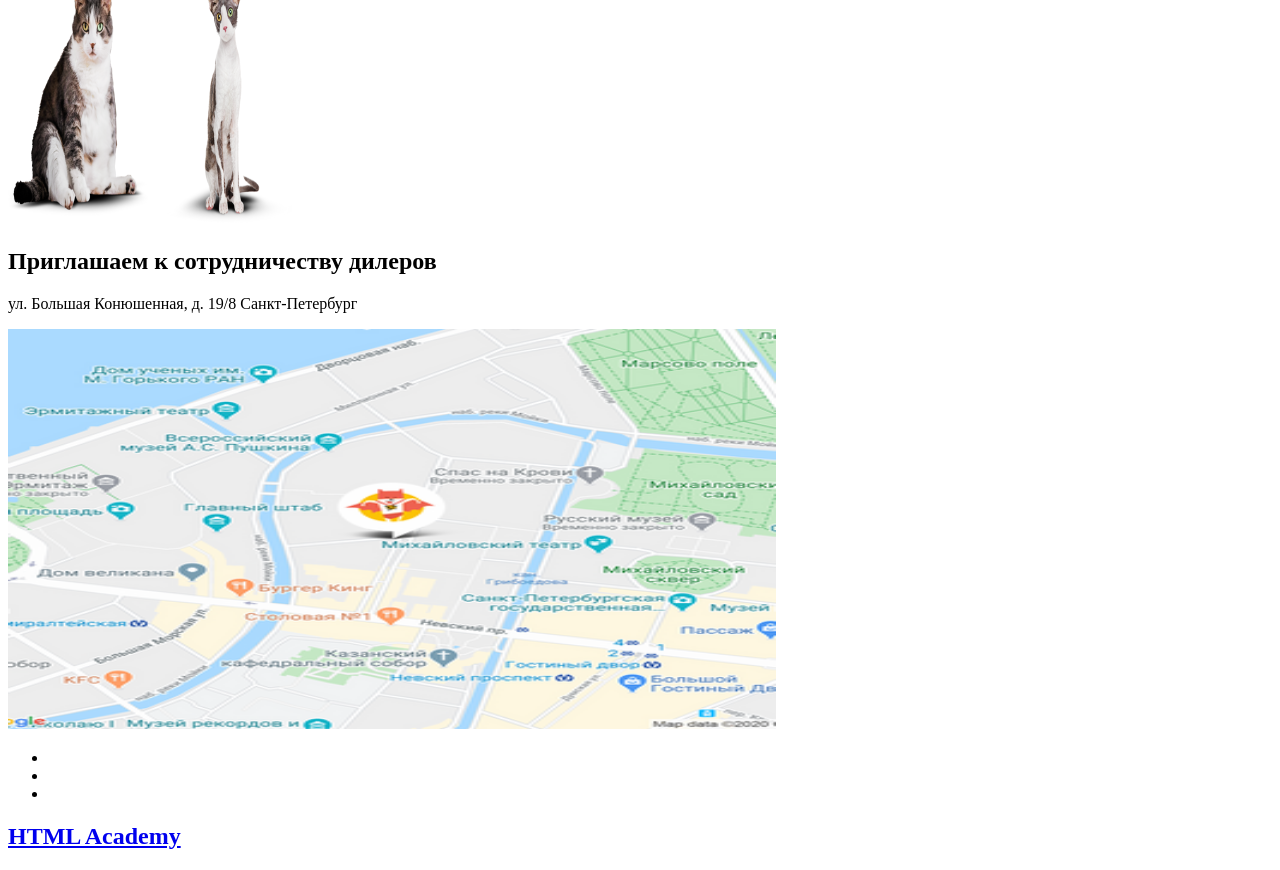
==== commit 5322da19: "Merge d5ea2c215eff1a489ef3356550e637b016155a71 into ab524c5998ebb4af7c640b70642531b31e18955c" ====
--- a/source/index.html
+++ b/source/index.html
@@ -40,8 +40,8 @@
 
       <button class="main-nav__toggle" type="button">
         <img src="images/icons/icon-header-btn-burger.svg" width="24" height="24" alt="Открыть меню">
+        <span class="visually-hidden">Открыть меню</span>
       </button>
-
       <ul class="site-list">
         <li class="site-list__item">
           <a class="site-list__link site-list__link--current" href="index.html">
@@ -67,7 +67,7 @@
   <main class="main-container">
 
     <section class="promo">
-      <h1 class="promo__title">
+      <h1 class="promo__title title">
         Функциональное питание для котов
       </h1>
 
@@ -95,100 +95,94 @@
     <section class="programs">
 
       <ul class="programs__list">
-        <li class="programs__item">
-          <img class="programs__icon" src="images/icons/icon-cat-sit.svg" width="50" height="53" alt="">
-          <h2 class="programs__title">похудение</h2>
+        <li class="programs__item programs__item--slim">
+          <h2 class="programs__title title">похудение</h2>
           <p class="programs__paragraph">
             Ваш кот весит больше собаки и почти утратил способность лазить по деревьям? Пора на диету! Cat Energy Slim поможет вашему питомцу сбросить лишний вес.
           </p>
           <a class="programs__link" href="catalog.html">
             каталог slim
-            <img class="programs__link-icon" src="images/icons/icon-arrow-1.svg" width="24" height="12" alt="">
-          </a>
-        </li>
-        <li class="programs__item">
-          <img class="programs__logo" src="images/icons/icon-cat-way.svg" width="67" height="50" alt="лого кота идущего">
-          <h2 class="programs__title">Набор массы</h2>
+          </a>
+        </li>
+        <li class="programs__item programs__item--pro">
+          <h2 class="programs__title title">Набор массы</h2>
           <p class="programs__paragraph">
-            Заработать авторитет среди дворовых котов и даже собак? Серия Cat Energy Pro поможет вашему коту нарастить необходимые мышцы!</p>
+            Заработать авторитет среди дворовых котов и даже собак? Серия Cat Energy Pro поможет вашему коту нарастить необходимые мышцы!
+          </p>
           <a class="programs__link" href="catalog.html">
-            каталог slim
-            <img class="programs__link-icon" src="images/icons/icon-arrow-2.svg" width="24" height="12" alt="">
+            каталог pro
           </a>
         </li>
       </ul>
     </section>
 
     <section class="advantages">
-      <h2 class="advantages__title">как это работает</h2>
+      <h2 class="advantages__title title">как это работает</h2>
       <ul class="advantages__list">
-        <li class="advantages__item">
-          <img src="images/icons/icon-leaf.svg" width="60" height="60" alt="Листочек">
+
+        <li class="advantages__item advantages__item--leaf">
           <p class="advantages__paragraph">Функциональное питание
             содержит только полезные
             питательные вещества.</p>
         </li>
-        <li class="advantages__item">
-          <img src="images/icons/icon-glass.svg" width="60" height="60" alt="Водичка-пузырьки">
+
+        <li class="advantages__item advantages__item--glass">
           <p class="advantages__paragraph">Выпускается в виде порошка,
             который нужно лишь залить
             кипятком и готово.</p>
         </li>
-        <li class="advantages__item">
-          <img src="images/icons/icon-cutlery.svg" width="60" height="60" alt="Столовые приборы">
+
+        <li class="advantages__item advantages__item--cutlery">
           <p class="advantages__paragraph">Замените один-два приема
             обычной еды на наше
             функциональное питание.</p>
         </li>
-        <li class="advantages__item">
-          <img src="images/icons/icon-alarm.svg" width="60" height="60" alt="Будильник">
+
+        <li class="advantages__item advantages__item--alarm">
           <p class="advantages__paragraph">Уже через месяц наслаждайтесь изменениями к лучшему вашего питомца!</p>
         </li>
       </ul>
     </section>
 
     <section class="example">
-      <h2 class="example__title">Живой пример</h2>
+      <h2 class="example__title title">Живой пример</h2>
       <p class="example__paragraph">Борис сбросил 5 кг за 2 месяца, просто заменив свой обычный корм на Cat Energy Slim. Отличный результат без изнуряющих тренировок! При этом он не менял своих привычек и по-прежнему спит по 16 часов в день.</p>
+
       <ul class="example__list">
-        <h3 class="example__list__title">5 кг</h3>
-        <li class="example__item">снижение веса</li>
-        <h3 class="example__list__title">60 дней</h3>
-        <li class="example__item">затрачено времени</li>
-      </ul>
-      <p class=" example__paragraph">Затраты на питание: 15000 рублей</p>
-
-      <picture class="example__image">
-        <source media="(min-width: 1440px)" type="image/png" srcset="
-      images/cat-before-tablet@1x.png 1x,
-      images/cat-before-tablet@2x.png 2x">
-
-        <source media="(min-width: 768px)" type="image/png" srcset="
-      images/cat-before-tablet@1x.png 1x,
-      images/cat-before-tablet@2x.png 2x">
-
-        <img src="images/cat-before-mobile@1x.png" srcset="images/cat-before-mobile@2x.png 2x" width="140" height="256" alt="Кот до похудения">
-      </picture>
-
-      <picture class="example__image">
-        <source media="(min-width: 1440px)" type="image/png" srcset="
-      images/cat-after-tablet@1x.png 1x,
-      images/cat-after-tablet@2x.png 2x">
-
-        <source media="(min-width: 768px)" type="image/png" srcset="
-      images/cat-after-tablet@1x.png 1x,
-      images/cat-after-tablet@2x.png 2x">
-
-        <img src="images/cat-after-mobile@1x.png" srcset="images/cat-after-mobile@2x.png 2x" width="140" height="256" alt="Кот после похудения">
-      </picture>
-
+        <li class="example__item">
+          <h3 class="example__item-title title">5 кг</h3>
+          <p class="example__item-text">снижение веса</p>
+        </li>
+
+        <li class="example__item">
+          <h3 class="example__item-title title">60 дней</h3>
+          <p class="example__item-text">затрачено времени</p>
+        </li>
+      </ul>
+
+      <p class="example__paragraph">Затраты на питание: 15000 рублей</p>
+
+      <div class="example__slider">
+        <picture class="example__image">
+          <source media="(min-width: 1440px)" type="image/png" srcset="images/cat-before-tablet@1x.png 1x, images/cat-before-tablet@2x.png 2x">
+          <source media="(min-width: 768px)" type="image/png" srcset="images/cat-before-tablet@1x.png 1x, images/cat-before-tablet@2x.png 2x">
+          <img src="images/cat-before-mobile@1x.png" srcset="images/cat-before-mobile@2x.png 2x" width="140" height="256" alt="Кот до похудения">
+        </picture>
+
+        <picture class="example__image">
+          <source media="(min-width: 1440px)" type="image/png" srcset="images/cat-after-tablet@1x.png 1x, images/cat-after-tablet@2x.png 2x">
+          <source media="(min-width: 768px)" type="image/png" srcset="images/cat-after-tablet@1x.png 1x, images/cat-after-tablet@2x.png 2x">
+          <img src="images/cat-after-mobile@1x.png" srcset="images/cat-after-mobile@2x.png 2x" width="140" height="256" alt="Кот после похудения">
+        </picture>
+      </div>
     </section>
 
     <section class="contacts">
-      <h2 class="contacts__title">Приглашаем к сотрудничеству диллеров</h2>
-      <p class="contacts__paragraph">ул. Большая
-        Конюшенная, д. 19/8
-        Санкт-Петербург</p>
+      <div class="contacts__text-wrapper">
+        <h2 class="contacts__title title">Приглашаем к сотрудничеству дилеров</h2>
+        <p class="contacts__paragraph">ул. Большая Конюшенная, д. 19/8 Санкт-Петербург</p>
+      </div>
+
       <picture class="contacts__map">
         <source media="(min-width: 1440px)" type="image/png" srcset="
       images/map-desktope@1x.png 1x,
@@ -198,29 +192,22 @@
       images/map-tablet@1x.png 1x,
       images/map-tablet@2x.png 2x" width="768" height="400">
 
-        <img src="images/map-mobile@1x.png" srcset="images/map-mobile@2x.png 2x" width="320" height="362" alt="Карта с адресом Cat Energy">
+        <img class="contacts__map-img" src="images/map-mobile@1x.png" srcset="images/map-mobile@2x.png 2x" width="320" height="362" alt="Карта с адресом Cat Energy">
       </picture>
     </section>
   </main>
 
   <footer class="site-footer">
-    <img class="site-footer__logo" width="128" height="24" src="#" alt="logo cat energy">
-    <ul class=" site-footer__social-network">
+    <a class="site-footer__logo" href="index.html" aria-label="Логотип Cat Energy"></a>
+    <ul class="site-footer__social-network">
       <li class="site-footer__social-network-item">
-        <a class="site-footer__social-network-link" href="#">
-          <img class="site-footer__social-network-icon" width="28" height="22" src="images/icons/icon-footer-vkontakte.svg" alt="vk">
-        </a>
+        <a class="site-footer__social-network-link site-footer__social-network-link--vk" href="#" aria-label="ВКонтакте"></a>
       </li>
       <li class="site-footer__social-network-item">
-        <a class="site-footer__social-network-link" href="#">
-          <img class="site-footer__social-network-icon" width="28" height="22" src="images/icons/icon-footer-youtube.svg" alt="youtub">
-        </a>
+        <a class="site-footer__social-network-link site-footer__social-network-link--yt" href="#" aria-label="YouTube"></a>
       </li>
-
       <li class="site-footer__social-network-item">
-        <a class="site-footer__social-network-link" href="#">
-          <img class="site-footer__social-network-icon" width="28" height="22" src="images/icons/icon-footer-telegram.svg" alt="tg">
-        </a>
+        <a class="site-footer__social-network-link site-footer__social-network-link--tg" href="#" aria-label="Telegram"></a>
       </li>
     </ul>
 
@@ -230,8 +217,7 @@
           HTML Academy
         </h2>
       </a>
-      <a class="site-footer__copyrigth-link" href="#">
-        <img class="site-footer__copyrigth-icon" width="27" height="34" src="images/icons/icon-footer-academy.svg" alt="Academy">
+      <a class="site-footer__copyrigth-link site-footer__copyrigth-link--logo" href="#" aria-label="Логотип HTML Academy">
       </a>
     </section>
   </footer>
